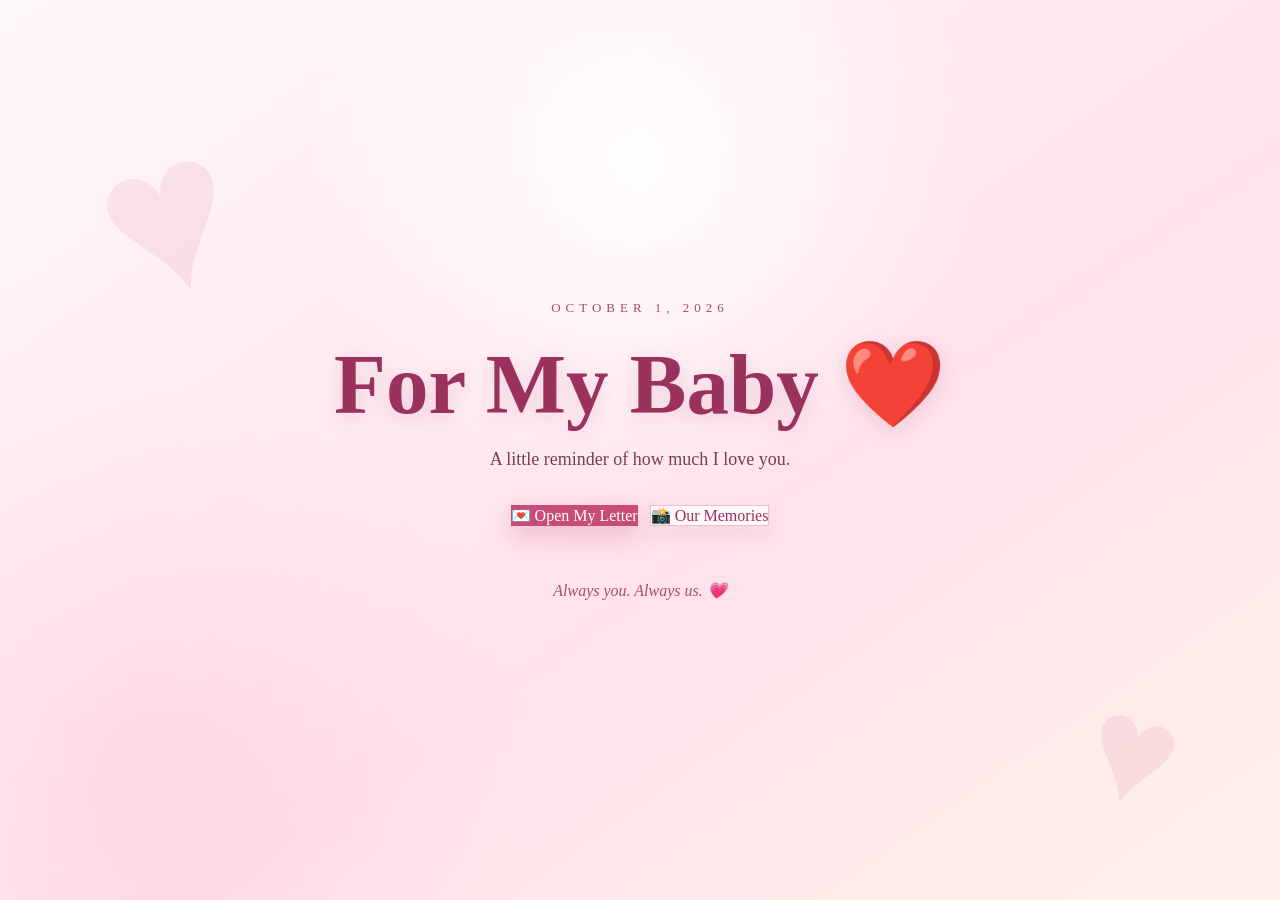
==== index.html @ 12ac1072 "Add files via upload" ====
<!DOCTYPE html>
<html lang="en">
<head>
    <meta charset="UTF-8">
    <meta name="viewport" content="width=device-width, initial-scale=1.0">
    <title>For My Baby ❤️</title>
    <link rel="stylesheet" href="style.css">
</head>
<body>
    <div class="hearts" aria-hidden="true">
        <span>❤️</span><span>💗</span><span>💕</span><span>💖</span>
        <span>💗</span><span>❤️</span><span>💕</span><span>💞</span>
    </div>

    <main class="hero">
        <p class="small-text">OCTOBER 1, 2026</p>
        <h1>For My Baby ❤️</h1>
        <p class="subtitle">A little reminder of how much I love you.</p>

        <nav class="hero-actions" aria-label="Choose a page">
            <a class="button-primary" href="letter.html">💌 Open My Letter</a>
            <a class="button-secondary" href="memories.html">📸 Our Memories</a>
        </nav>

        <p class="home-note">Always you. Always us. 💗</p>
    </main>
</body>
</html>
---- style.css ----
* {
    margin: 0;
    padding: 0;
    box-sizing: border-box;
}

html {
    scroll-behavior: smooth;
}

body {
    font-family: "Georgia", serif;
    background: #fff0f6;
    color: #4a2635;
    overflow-x: hidden;
}


/* HERO */

.hero {
    min-height: 100vh;
    display: flex;
    flex-direction: column;
    justify-content: center;
    align-items: center;
    text-align: center;
    padding: 30px;
    background:
        radial-gradient(circle at 50% 18%, rgba(255, 255, 255, 0.9), transparent 35%),
        radial-gradient(circle at 12% 85%, rgba(255, 192, 211, 0.35), transparent 28%),
        linear-gradient(145deg, #fff8fa, #ffe2ec 58%, #fff1e9);
    position: relative;
    isolation: isolate;
}

.hero::before,
.hero::after {
    content: "♥";
    position: absolute;
    z-index: -1;
    color: rgba(197, 68, 113, 0.1);
    font-size: clamp(100px, 18vw, 220px);
    line-height: 1;
}

.hero::before {
    top: 12%;
    left: 8%;
    transform: rotate(-18deg);
}

.hero::after {
    right: 8%;
    bottom: 8%;
    font-size: clamp(70px, 12vw, 150px);
    transform: rotate(16deg);
}

.small-text {
    letter-spacing: 5px;
    font-size: 13px;
    color: #a44d72;
    margin-bottom: 18px;
}

.hero h1 {
    font-size: clamp(45px, 10vw, 85px);
    color: #9b315d;
    text-shadow: 0 5px 20px rgba(155, 49, 93, 0.15);
    text-wrap: balance;
}

.subtitle {
    margin-top: 15px;
    font-size: 18px;
    color: #754052;
}

.hero-actions {
    display: flex;
    flex-wrap: wrap;
    justify-content: center;
    gap: 12px;
    margin-top: 35px;
}

.home-note {
    margin-top: 55px;
    color: #a44d72;
    font-style: italic;
}

button {
    border: none;
    min-height: 52px;
    padding: 14px 24px;
    border-radius: 50px;
    font-family: inherit;
    font-size: 16px;
    font-weight: bold;
    cursor: pointer;
    transition: transform 180ms ease, box-shadow 180ms ease, background 180ms ease;
}

.button-primary,
.button-secondary {
    display: inline-flex;
    align-items: center;
    justify-content: center;
    text-align: center;
    text-decoration: none;
}

.button-primary {
    background: #c84b78;
    color: white;
    box-shadow: 0 10px 25px rgba(200, 75, 120, 0.3);
}

.button-secondary {
    border: 1px solid rgba(164, 56, 101, 0.28);
    background: rgba(255, 255, 255, 0.76);
    color: #9b315d;
    box-shadow: 0 8px 22px rgba(120, 40, 70, 0.08);
}

button:hover {
    transform: translateY(-3px);
}

.button-primary:hover {
    background: #ae3867;
    box-shadow: 0 13px 28px rgba(200, 75, 120, 0.36);
}

button:focus-visible {
    outline: 3px solid #8e3155;
    outline-offset: 4px;
}


/* LETTER */

.letter {
    min-height: 100vh;
    padding: 100px 20px;
    display: flex;
    justify-content: center;
    align-items: center;
    background: linear-gradient(145deg, #fff5f8, #ffe7ef 65%, #fff2e9);
}

.paper {
    max-width: 750px;
    background: #fffafc;
    padding: 60px;
    border: 1px solid rgba(192, 105, 139, 0.16);
    border-radius: 20px;
    box-shadow: 0 20px 60px rgba(120, 40, 70, 0.12);
    position: relative;
}

.paper::before {
    content: "♥";
    position: absolute;
    top: 20px;
    right: 30px;
    color: #e99ab8;
    font-size: 30px;
}

.date {
    text-align: right;
    color: #a75b79;
    margin-bottom: 35px;
}

.paper h2 {
    font-size: 32px;
    margin-bottom: 25px;
    color: #a43865;
}

.paper p {
    font-family: Arial, sans-serif;
    line-height: 1.9;
    margin-bottom: 22px;
    font-size: 16px;
}

.quote {
    text-align: center;
    font-size: 25px;
    font-style: italic;
    color: #b8386a;
    padding: 25px;
    margin: 25px 0;
}

.ending {
    font-weight: bold;
}

.signature {
    text-align: right;
    color: #a43865;
}

.letter-action {
    padding-top: 18px;
    border-top: 1px dashed rgba(164, 56, 101, 0.28);
    text-align: center;
}

.love-message {
    min-height: 1.5em;
    margin: 14px 0 0 !important;
    color: #a43865;
    font-family: Georgia, serif !important;
    font-style: italic;
}


/* MEMORIES */

.memories {
    min-height: 100vh;
    padding: 100px 20px;
    text-align: center;
    background: #fff8fb;
}

.memories h1,
.memories h2 {
    font-size: 42px;
    color: #9b315d;
    margin-bottom: 10px;
}

.memory-text {
    font-family: Arial, sans-serif;
    margin-bottom: 40px;
}

.gallery {
    max-width: 1000px;
    margin: auto;
    display: grid;
    grid-template-columns: repeat(2, 1fr);
    gap: 25px;
}

.photo {
    background: white;
    padding: 12px;
    border-radius: 12px;
    box-shadow: 0 10px 30px rgba(100, 30, 60, 0.12);
    transition: 0.3s;
}

.photo:hover {
    transform: rotate(-2deg) scale(1.02);
}

.photo img {
    width: 100%;
    height: 350px;
    object-fit: cover;
    border-radius: 8px;
}

.photo .photo-placeholder {
    height: 350px;
    display: flex;
    flex-direction: column;
    align-items: center;
    justify-content: center;
    gap: 8px;
    border-radius: 8px;
    background:
        radial-gradient(circle at 25% 25%, rgba(255, 255, 255, 0.9), transparent 35%),
        linear-gradient(145deg, #ffe6ee, #f8c5d5 58%, #fce9dc);
    color: #b74470;
    font-size: 82px;
}

.photo:nth-child(2) .photo-placeholder {
    background: linear-gradient(145deg, #fff1e5, #f8d1ca 58%, #ffe8ee);
}

.photo:nth-child(3) .photo-placeholder {
    background: linear-gradient(145deg, #ffeaf0, #f6c9dc 58%, #fff1e5);
}

.photo:nth-child(4) .photo-placeholder {
    background: linear-gradient(145deg, #fff0e8, #f6d2d8 58%, #fbe4ef);
}

.photo-placeholder[hidden] {
    display: none;
}

.photo-placeholder small {
    color: #754052;
    font-size: 14px;
    font-style: italic;
}

.photo span {
    display: block;
    padding: 15px 5px 8px;
    color: #a43865;
    font-weight: bold;
}


/* DISTANCE */

.distance {
    min-height: 100vh;
    padding: 100px 20px;
    text-align: center;
    background: linear-gradient(135deg, #ffe5ef, #fff5f9);
    display: flex;
    align-items: center;
    justify-content: center;
}

.distance-card {
    max-width: 650px;
    margin: auto;
}

.big-heart {
    font-size: 70px;
    animation: heartbeat 1.5s infinite;
}

.distance h1,
.distance h2 {
    font-size: 38px;
    color: #9b315d;
    margin: 20px 0;
}

.distance p {
    font-family: Arial, sans-serif;
    line-height: 1.8;
}

.line {
    width: 80px;
    height: 2px;
    background: #d9799d;
    margin: 30px auto;
}

.hearts-line {
    font-size: 25px;
    margin-top: 30px;
}

.page-links {
    width: 100%;
    max-width: 430px;
    display: flex;
    flex-wrap: wrap;
    justify-content: center;
    gap: 12px;
    margin: 36px auto 0;
}


/* END */

.ending-page {
    min-height: 80vh;
    display: flex;
    flex-direction: column;
    justify-content: center;
    align-items: center;
    text-align: center;
    padding: 30px;
    background:
        radial-gradient(circle at 50% 30%, rgba(255, 255, 255, 0.9), transparent 36%),
        linear-gradient(160deg, #fff0f6, #ffe4ed 65%, #fff4ed);
}

.ending-page h1 {
    font-size: clamp(40px, 8vw, 70px);
    color: #9b315d;
}

.ending-page p {
    font-family: Arial, sans-serif;
    margin-top: 15px;
}

.forever {
    color: #b8386a;
    font-weight: bold;
}

.ending-page button {
    margin-top: 28px;
}


/* FLOATING HEARTS */

.hearts span {
    position: fixed;
    bottom: -50px;
    font-size: 22px;
    animation: float 8s linear infinite;
    z-index: 10;
    pointer-events: none;
}

.hearts span:nth-child(1) { left: 5%; animation-delay: 0s; }
.hearts span:nth-child(2) { left: 18%; animation-delay: 2s; }
.hearts span:nth-child(3) { left: 32%; animation-delay: 4s; }
.hearts span:nth-child(4) { left: 48%; animation-delay: 1s; }
.hearts span:nth-child(5) { left: 62%; animation-delay: 3s; }
.hearts span:nth-child(6) { left: 75%; animation-delay: 5s; }
.hearts span:nth-child(7) { left: 88%; animation-delay: 2s; }
.hearts span:nth-child(8) { right: 4%; animation-delay: 6s; }


@keyframes float {

    0% {
        transform: translateY(0) rotate(0);
        opacity: 0;
    }

    20% {
        opacity: 1;
    }

    100% {
        transform: translateY(-110vh) rotate(360deg);
        opacity: 0;
    }

}


@keyframes heartbeat {

    0%, 100% {
        transform: scale(1);
    }

    50% {
        transform: scale(1.18);
    }

}


/* CLICK HEART */

.click-heart {
    position: fixed;
    pointer-events: none;
    font-size: 25px;
    animation: clickHeart 1.2s forwards;
    z-index: 999;
}

@keyframes clickHeart {

    0% {
        transform: translate(-50%, -50%) scale(0.5);
        opacity: 1;
    }

    100% {
        transform: translate(-50%, -150px) scale(1.5);
        opacity: 0;
    }

}


/* MOBILE */

@media (max-width: 600px) {

    .paper {
        padding: 35px 25px;
    }

    .hero-actions {
        width: 100%;
        max-width: 340px;
    }

    .hero-actions > *,
    .page-links > * {
        width: 100%;
    }

    .gallery {
        grid-template-columns: 1fr;
    }

    .photo img {
        height: 300px;
    }

    .memories h1,
    .memories h2 {
        font-size: 35px;
    }

}

@media (prefers-reduced-motion: reduce) {
    *,
    *::before,
    *::after {
        scroll-behavior: auto !important;
        animation-duration: 0.01ms !important;
        animation-iteration-count: 1 !important;
        transition-duration: 0.01ms !important;
    }
}
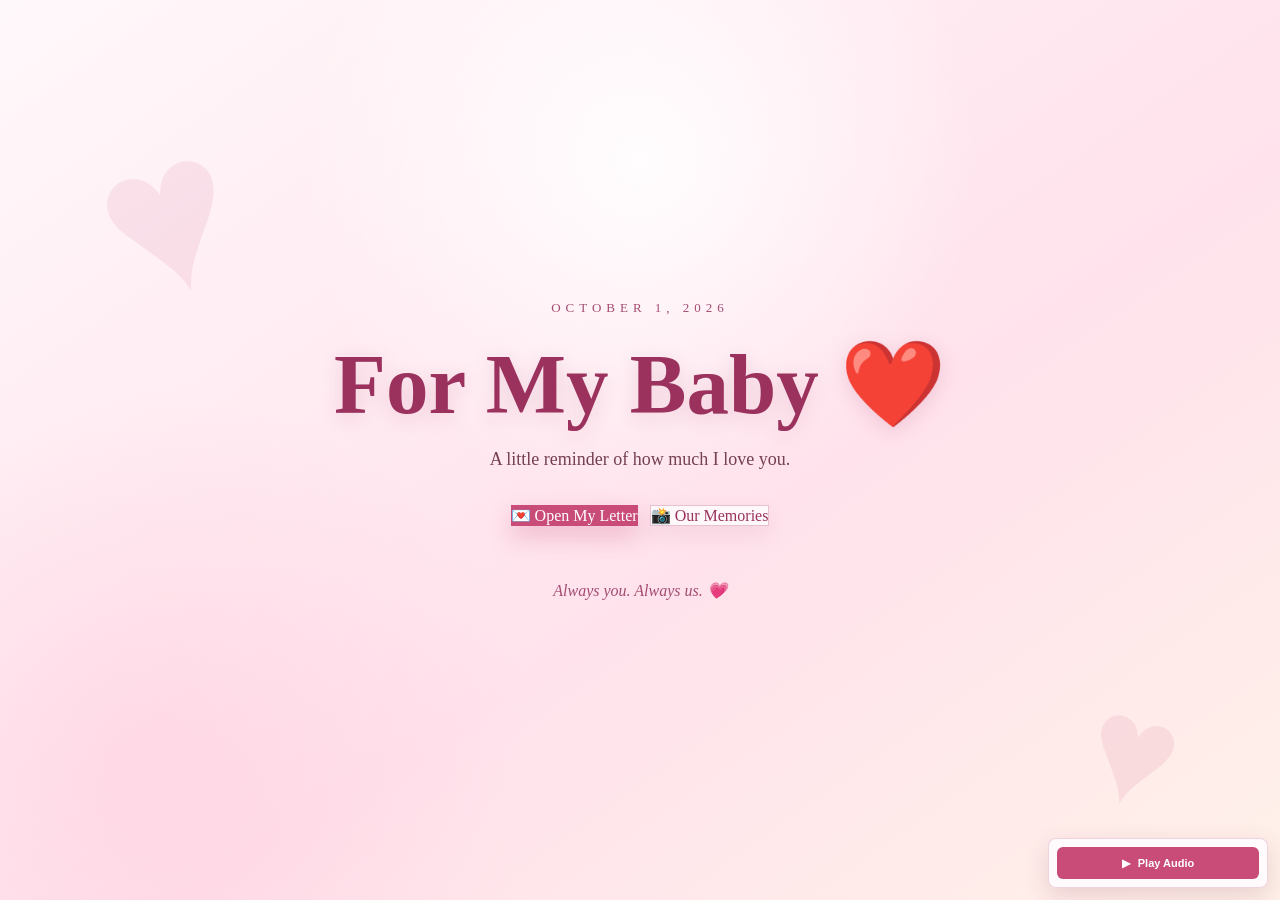
==== commit f7aeace6: "Add files via upload" ====
--- a/index.html
+++ b/index.html
@@ -6,23 +6,49 @@
     <title>For My Baby ❤️</title>
     <link rel="stylesheet" href="style.css">
 </head>
-<body>
-    <div class="hearts" aria-hidden="true">
-        <span>❤️</span><span>💗</span><span>💕</span><span>💖</span>
-        <span>💗</span><span>❤️</span><span>💕</span><span>💞</span>
+<body class="slide-shell">
+    <iframe class="slide-frame" name="slides" src="home.html" title="Our slides"></iframe>
+    <div class="music-player">
+        <button class="music-toggle" id="music-toggle" type="button" aria-label="Play music" aria-pressed="false">
+            <span class="music-toggle-icon" aria-hidden="true">▶</span>
+            <span class="music-toggle-label">Play Audio</span>
+        </button>
+        <audio id="background-audio" src="background-music.mp3" preload="auto"></audio>
     </div>
+    <script>
+        const audioPlayer = document.getElementById("background-audio");
+        const musicToggle = document.getElementById("music-toggle");
+        const musicToggleIcon = musicToggle.querySelector(".music-toggle-icon");
+        const musicToggleLabel = musicToggle.querySelector(".music-toggle-label");
 
-    <main class="hero">
-        <p class="small-text">OCTOBER 1, 2026</p>
-        <h1>For My Baby ❤️</h1>
-        <p class="subtitle">A little reminder of how much I love you.</p>
+        function updateMusicButton(isPlaying) {
+            musicToggleIcon.textContent = isPlaying ? "❚❚" : "▶";
+            musicToggleLabel.textContent = isPlaying ? "Pause Audio" : "Play Audio";
+            musicToggle.setAttribute("aria-label", isPlaying ? "Pause music" : "Play music");
+            musicToggle.setAttribute("aria-pressed", String(isPlaying));
+        }
 
-        <nav class="hero-actions" aria-label="Choose a page">
-            <a class="button-primary" href="letter.html">💌 Open My Letter</a>
-            <a class="button-secondary" href="memories.html">📸 Our Memories</a>
-        </nav>
+        musicToggle.addEventListener("click", async () => {
+            if (audioPlayer.paused) {
+                try {
+                    await audioPlayer.play();
+                } catch {
+                    updateMusicButton(false);
+                }
+            } else {
+                audioPlayer.pause();
+            }
+        });
 
-        <p class="home-note">Always you. Always us. 💗</p>
-    </main>
+        audioPlayer.addEventListener("playing", () => updateMusicButton(true));
+        audioPlayer.addEventListener("pause", () => updateMusicButton(false));
+        audioPlayer.addEventListener("ended", () => updateMusicButton(false));
+        audioPlayer.addEventListener("error", () => {
+            musicToggleIcon.textContent = "!";
+            musicToggleLabel.textContent = "Audio unavailable";
+            musicToggle.setAttribute("aria-label", "Audio unavailable");
+            musicToggle.setAttribute("aria-pressed", "false");
+        });
+    </script>
 </body>
-</html>+</html>
--- a/style.css
+++ b/style.css
@@ -15,6 +15,73 @@
     overflow-x: hidden;
 }
 
+.slide-shell {
+    min-height: 100vh;
+    overflow: hidden;
+}
+
+.slide-frame {
+    display: block;
+    width: 100%;
+    height: 100vh;
+    border: 0;
+}
+
+.music-player {
+    position: fixed;
+    right: 12px;
+    bottom: 12px;
+    z-index: 30;
+    display: grid;
+    gap: 6px;
+    width: 220px;
+    max-width: calc(100vw - 24px);
+    padding: 8px;
+    border: 1px solid rgba(164, 56, 101, 0.2);
+    border-radius: 8px;
+    background: rgba(255, 250, 252, 0.96);
+    box-shadow: 0 8px 24px rgba(120, 40, 70, 0.16);
+}
+
+.music-player span {
+    color: #9b315d;
+    font-family: Arial, sans-serif;
+    font-size: 11px;
+    font-weight: bold;
+}
+
+.music-toggle {
+    display: flex;
+    align-items: center;
+    justify-content: center;
+    gap: 8px;
+    width: 100%;
+    min-height: 32px;
+    padding: 6px 10px;
+    border-radius: 6px;
+    background: #c84b78;
+    color: white;
+    font-size: 12px;
+    text-decoration: none;
+}
+
+.music-toggle span {
+    color: inherit;
+}
+
+.music-toggle:hover {
+    background: #ae3867;
+}
+
+.music-toggle:focus-visible {
+    outline: 3px solid #8e3155;
+    outline-offset: 3px;
+}
+
+audio#bgMusic,
+.music-button {
+    display: none !important;
+}
 
 /* HERO */
 
@@ -270,6 +337,81 @@
     border-radius: 8px;
 }
 
+.photo-view {
+    display: block;
+    width: 100%;
+    min-height: 0;
+    padding: 0;
+    border: 0;
+    border-radius: 8px;
+    background: transparent;
+    box-shadow: none;
+    cursor: zoom-in;
+}
+
+.photo-view:hover {
+    transform: none;
+    box-shadow: none;
+}
+
+.photo-view:focus-visible {
+    outline-offset: 5px;
+}
+
+.photo-viewer {
+    width: min(94vw, 1200px);
+    max-width: none;
+    max-height: 94vh;
+    margin: auto;
+    padding: 16px;
+    overflow: auto;
+    border: 1px solid rgba(255, 255, 255, 0.35);
+    border-radius: 12px;
+    background: #fff8fb;
+    box-shadow: 0 24px 80px rgba(26, 13, 19, 0.35);
+}
+
+.photo-viewer::backdrop {
+    background: rgba(34, 17, 25, 0.84);
+    backdrop-filter: blur(5px);
+}
+
+.photo-viewer-heading {
+    display: flex;
+    align-items: center;
+    justify-content: space-between;
+    gap: 16px;
+    margin-bottom: 12px;
+}
+
+.photo-viewer-heading p {
+    color: #9b315d;
+    font-weight: bold;
+}
+
+.photo-viewer-close {
+    display: grid;
+    width: 40px;
+    min-height: 40px;
+    padding: 0;
+    place-items: center;
+    border-radius: 50%;
+    background: #f9e1ea;
+    color: #79324f;
+    font-size: 28px;
+    line-height: 1;
+}
+
+.photo-viewer-image {
+    display: block;
+    width: auto;
+    height: auto;
+    max-width: 100%;
+    max-height: calc(94vh - 100px);
+    margin: 0 auto;
+    object-fit: contain;
+}
+
 .photo .photo-placeholder {
     height: 350px;
     display: flex;
@@ -527,4 +669,642 @@
         animation-iteration-count: 1 !important;
         transition-duration: 0.01ms !important;
     }
+}
+
+* {
+    margin: 0;
+    padding: 0;
+    box-sizing: border-box;
+}
+
+html {
+    scroll-behavior: smooth;
+}
+
+body {
+    font-family: Georgia, "Times New Roman", serif;
+    color: #542b3c;
+    background: #fff1f6;
+    min-height: 100vh;
+    overflow-x: hidden;
+}
+
+
+/* =========================
+   FLOATING HEARTS
+========================= */
+
+.floating-hearts span {
+    position: fixed;
+    bottom: -50px;
+    font-size: 22px;
+    pointer-events: none;
+    z-index: 5;
+    animation: floatHeart 9s linear infinite;
+    opacity: 0;
+}
+
+.floating-hearts span:nth-child(1) {
+    left: 5%;
+    animation-delay: 0s;
+}
+
+.floating-hearts span:nth-child(2) {
+    left: 17%;
+    animation-delay: 2s;
+}
+
+.floating-hearts span:nth-child(3) {
+    left: 30%;
+    animation-delay: 4s;
+}
+
+.floating-hearts span:nth-child(4) {
+    left: 43%;
+    animation-delay: 1s;
+}
+
+.floating-hearts span:nth-child(5) {
+    left: 58%;
+    animation-delay: 5s;
+}
+
+.floating-hearts span:nth-child(6) {
+    left: 70%;
+    animation-delay: 3s;
+}
+
+.floating-hearts span:nth-child(7) {
+    left: 83%;
+    animation-delay: 6s;
+}
+
+.floating-hearts span:nth-child(😎 {
+    left: 94%;
+    animation-delay: 2s;
+}
+
+@keyframes floatHeart {
+
+    0% {
+        transform: translateY(0) rotate(0deg);
+        opacity: 0;
+    }
+
+    15% {
+        opacity: 0.8;
+    }
+
+    100% {
+        transform: translateY(-110vh) rotate(360deg);
+        opacity: 0;
+    }
+}
+
+
+/* =========================
+   MUSIC BUTTON
+========================= */
+
+.music-button {
+    position: fixed;
+    top: 20px;
+    right: 20px;
+
+    width: 50px;
+    height: 50px;
+
+    border: none;
+    border-radius: 50%;
+
+    background: #c94c7c;
+    color: white;
+
+    font-size: 20px;
+
+    cursor: pointer;
+
+    z-index: 100;
+
+    box-shadow: 0 8px 25px rgba(130, 40, 75, 0.25);
+
+    transition: 0.3s;
+}
+
+.music-button:hover {
+    transform: scale(1.1);
+}
+
+
+/* =========================
+   GENERAL
+========================= */
+
+.date-text {
+    letter-spacing: 5px;
+    font-family: Arial, sans-serif;
+    font-size: 12px;
+    color: #a45170;
+    margin-bottom: 20px;
+}
+
+.love-button,
+.back-button {
+    display: inline-block;
+
+    text-decoration: none;
+
+    padding: 16px 30px;
+
+    border-radius: 50px;
+
+    background: #c94c7c;
+    color: white;
+
+    font-family: Arial, sans-serif;
+    font-size: 15px;
+
+    box-shadow: 0 10px 25px rgba(170, 55, 95, 0.25);
+
+    transition: 0.3s;
+
+    margin-top: 30px;
+}
+
+.love-button:hover,
+.back-button:hover {
+    transform: translateY(-4px) scale(1.03);
+    background: #b63e6c;
+}
+
+
+/* =========================
+   PAGE 1
+========================= */
+
+.home-page {
+    background:
+        radial-gradient(circle at 50% 10%, #ffd8e8, transparent 35%),
+        linear-gradient(135deg, #fff8fb, #ffe5ef);
+}
+
+.hero {
+    min-height: 100vh;
+
+    display: flex;
+    flex-direction: column;
+
+    justify-content: center;
+    align-items: center;
+
+    text-align: center;
+
+    padding: 30px;
+
+    position: relative;
+}
+
+.heart-logo {
+    font-size: 90px;
+    color: #c94c7c;
+
+    animation: pulse 2s infinite;
+
+    margin-bottom: 5px;
+}
+
+.hero h1 {
+    font-size: clamp(50px, 11vw, 95px);
+    color: #9c315d;
+    margin-bottom: 15px;
+}
+
+.subtitle {
+    font-size: 20px;
+    margin-bottom: 20px;
+}
+
+.small-message {
+    font-family: Arial, sans-serif;
+    line-height: 1.7;
+    color: #805066;
+}
+
+@keyframes pulse {
+
+    0%, 100% {
+        transform: scale(1);
+    }
+
+    50% {
+        transform: scale(1.12);
+    }
+}
+
+
+/* =========================
+   PAGE 2
+========================= */
+
+.page-container {
+    min-height: 100vh;
+
+    display: flex;
+    flex-direction: column;
+
+    align-items: center;
+
+    padding: 90px 20px;
+}
+
+.letter-card {
+    width: 100%;
+    max-width: 760px;
+
+    background: rgba(255, 252, 253, 0.95);
+
+    padding: 55px;
+
+    border-radius: 25px;
+
+    box-shadow:
+        0 20px 60px rgba(100, 35, 60, 0.12);
+
+    position: relative;
+}
+
+.tiny-heart {
+    position: absolute;
+    right: 30px;
+    top: 20px;
+
+    font-size: 35px;
+    color: #d77c9d;
+}
+
+.letter-card h1 {
+    color: #9c315d;
+    font-size: 38px;
+    margin-bottom: 30px;
+}
+
+.letter-card p {
+    font-family: Arial, sans-serif;
+    font-size: 16px;
+    line-height: 1.9;
+    margin-bottom: 22px;
+}
+
+.quote {
+    text-align: center;
+
+    color: #b33668;
+
+    font-size: 25px;
+
+    font-style: italic;
+
+    padding: 25px 10px;
+
+    margin: 20px 0;
+}
+
+.love-ending {
+    font-weight: bold;
+    color: #a1325d;
+}
+
+.signature {
+    text-align: right;
+    color: #a1325d;
+}
+
+
+/* =========================
+   PAGE 3
+========================= */
+
+.memories-page {
+    min-height: 100vh;
+
+    text-align: center;
+
+    padding: 90px 20px 100px;
+}
+
+.memories-page h1 {
+    font-size: clamp(42px, 8vw, 65px);
+    color: #9c315d;
+}
+
+.memory-subtitle {
+    font-family: Arial, sans-serif;
+    line-height: 1.7;
+    margin: 15px 0 45px;
+}
+
+.photo-grid {
+    max-width: 1000px;
+    margin: auto;
+
+    display: grid;
+
+    grid-template-columns: repeat(2, 1fr);
+
+    gap: 25px;
+}
+
+.memory-card {
+    background: white;
+
+    padding: 12px;
+
+    border-radius: 20px;
+
+    box-shadow:
+        0 15px 35px rgba(100, 30, 60, 0.12);
+
+    transition: 0.4s;
+}
+
+.memory-card:hover {
+    transform: translateY(-8px) rotate(-1deg);
+}
+
+.memory-card img {
+    width: 100%;
+    height: 350px;
+
+    object-fit: cover;
+
+    border-radius: 15px;
+}
+
+.memory-card p {
+    padding: 15px 5px 8px;
+
+    font-family: Arial, sans-serif;
+
+    color: #9c315d;
+    font-weight: bold;
+}
+
+.memory-message {
+    margin: 55px auto 10px;
+
+    max-width: 600px;
+
+    font-family: Arial, sans-serif;
+
+    line-height: 1.8;
+}
+
+.memory-message span {
+    display: block;
+
+    font-size: 30px;
+
+    color: #d86d94;
+
+    margin: 15px;
+}
+
+
+/* =========================
+   PAGE 4
+========================= */
+
+.distance-page {
+    background:
+        radial-gradient(circle at 50% 15%, #43334b, transparent 30%),
+        linear-gradient(160deg, #1d1725, #493044);
+
+    color: #fff5fa;
+}
+
+.distance-content {
+    min-height: 100vh;
+
+    padding: 90px 20px;
+
+    text-align: center;
+}
+
+.moon {
+    font-size: 70px;
+
+    margin-bottom: 15px;
+
+    animation: moonFloat 3s ease-in-out infinite;
+}
+
+@keyframes moonFloat {
+
+    0%, 100% {
+        transform: translateY(0);
+    }
+
+    50% {
+        transform: translateY(-10px);
+    }
+}
+
+.distance-content .date-text {
+    color: #e6a5be;
+}
+
+.distance-content h1 {
+    font-size: clamp(38px, 8vw, 65px);
+
+    margin-bottom: 40px;
+
+    color: #fff0f6;
+}
+
+.distance-card {
+    max-width: 700px;
+
+    margin: auto;
+
+    padding: 45px;
+
+    border-radius: 25px;
+
+    background: rgba(255, 255, 255, 0.08);
+
+    border: 1px solid rgba(255, 255, 255, 0.15);
+
+    backdrop-filter: blur(10px);
+}
+
+.distance-card p {
+    font-family: Arial, sans-serif;
+
+    line-height: 1.9;
+
+    margin-bottom: 25px;
+}
+
+.big-heart {
+    font-size: 65px;
+
+    margin: 25px;
+
+    animation: pulse 1.7s infinite;
+}
+
+.strong-message {
+    color: #ffb8d0;
+
+    font-weight: bold;
+
+    font-size: 18px;
+}
+
+.future-message {
+    margin-top: 35px;
+
+    font-family: Arial, sans-serif;
+
+    line-height: 1.8;
+
+    color: #ffdce9;
+}
+
+
+/* =========================
+   PAGE 5
+========================= */
+
+.ending-page {
+    background:
+        radial-gradient(circle at 50% 20%, #ffd5e5, transparent 35%),
+        linear-gradient(135deg, #fff6fa, #ffe3ee);
+}
+
+.final-content {
+    min-height: 100vh;
+
+    display: flex;
+
+    flex-direction: column;
+
+    justify-content: center;
+
+    align-items: center;
+
+    text-align: center;
+
+    padding: 40px 20px;
+}
+
+.giant-heart {
+    font-size: 110px;
+
+    animation: pulse 1.5s infinite;
+
+    margin-bottom: 20px;
+}
+
+.final-content h1 {
+    font-size: clamp(45px, 9vw, 80px);
+
+    color: #9c315d;
+
+    margin-bottom: 15px;
+}
+
+.final-text {
+    font-family: Arial, sans-serif;
+
+    color: #714357;
+
+    margin: 5px;
+}
+
+.final-message {
+    max-width: 650px;
+
+    margin-top: 35px;
+
+    font-family: Arial, sans-serif;
+
+    line-height: 1.8;
+}
+
+.final-message p {
+    margin-bottom: 15px;
+}
+
+.forever {
+    color: #b33668;
+
+    font-size: 22px;
+
+    font-weight: bold;
+
+    margin-top: 25px;
+}
+
+.heart-row {
+    font-size: 25px;
+
+    margin-top: 25px;
+}
+
+.last-line {
+    margin-top: 25px;
+
+    color: #9c315d;
+
+    font-weight: bold;
+}
+
+
+/* =========================
+   MOBILE
+========================= */
+
+@media (max-width: 650px) {
+
+    .hero {
+        padding: 25px;
+    }
+
+    .hero h1 {
+        font-size: 52px;
+    }
+
+    .subtitle {
+        font-size: 17px;
+    }
+
+    .letter-card {
+        padding: 35px 25px;
+    }
+
+    .letter-card h1 {
+        font-size: 32px;
+    }
+
+    .photo-grid {
+        grid-template-columns: 1fr;
+    }
+
+    .memory-card img {
+        height: 330px;
+    }
+
+    .distance-card {
+        padding: 30px 22px;
+    }
+
+    .music-button {
+        width: 45px;
+        height: 45px;
+
+        top: 15px;
+        right: 15px;
+    }
+
 }
